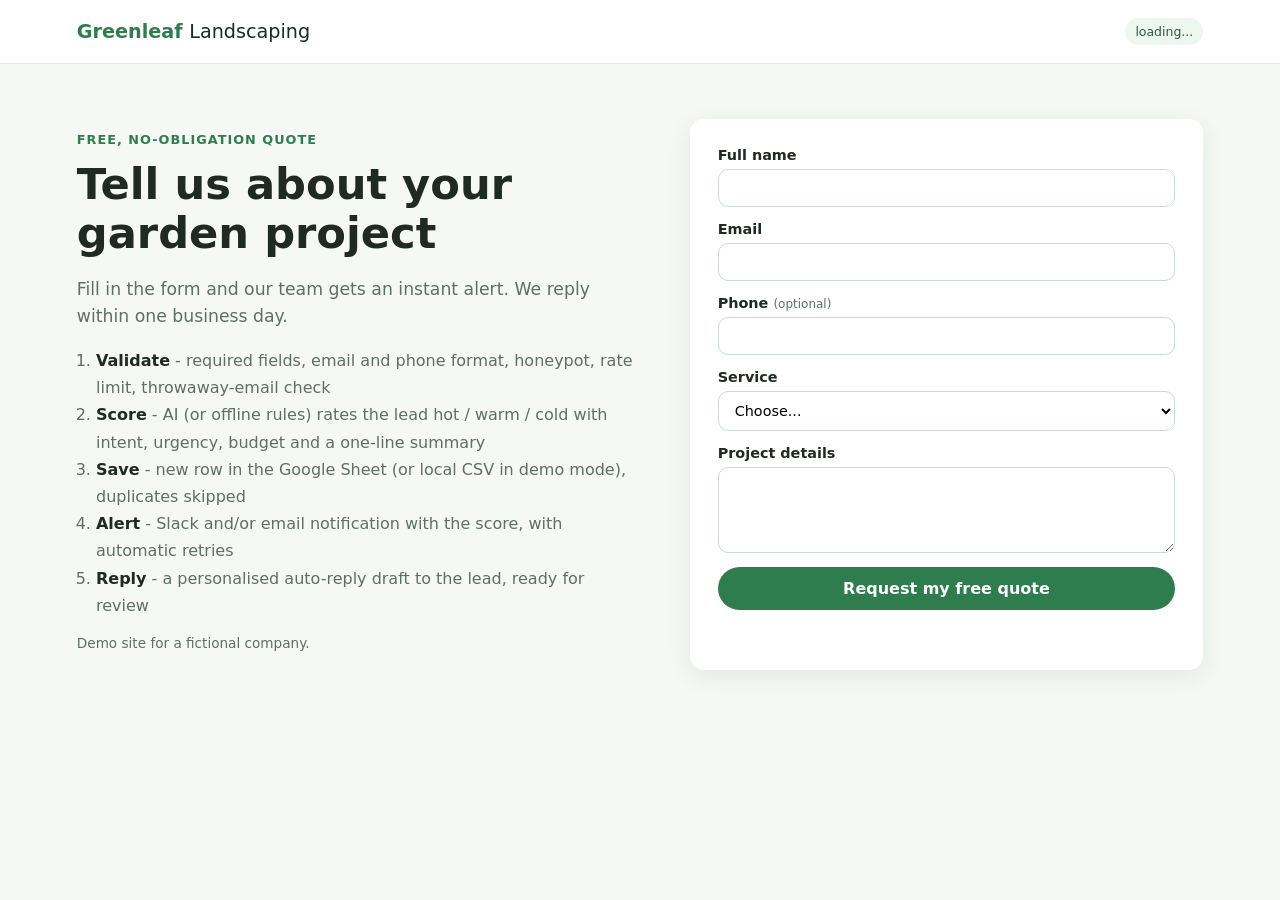
==== static/index.html @ b01346c5 "AI lead scoring, auto-reply drafts, spam protection, dashboard with CSV export, HubSpot stub, n8n AI" ====
<!doctype html>
<html lang="en">
<head>
  <meta charset="utf-8">
  <meta name="viewport" content="width=device-width, initial-scale=1">
  <title>Greenleaf Landscaping - Free quote (demo)</title>
  <link rel="stylesheet" href="/static/style.css">
</head>
<body>
  <!-- Landing page for a FICTIONAL business. The form -> sheet -> alert flow is the demo. -->
  <header class="site-header">
    <div class="logo">Greenleaf <span>Landscaping</span></div>
    <span class="demo-badge" id="mode">loading...</span>
  </header>

  <main class="layout">
    <section class="pitch">
      <p class="eyebrow">Free, no-obligation quote</p>
      <h1>Tell us about your garden project</h1>
      <p class="lead">Fill in the form and our team gets an instant alert. We reply within one business day.</p>
      <ol class="flow">
        <li><strong>Validate</strong> - required fields, email and phone format, honeypot, rate limit, throwaway-email check</li>
        <li><strong>Score</strong> - AI (or offline rules) rates the lead hot / warm / cold with intent, urgency, budget and a one-line summary</li>
        <li><strong>Save</strong> - new row in the Google Sheet (or local CSV in demo mode), duplicates skipped</li>
        <li><strong>Alert</strong> - Slack and/or email notification with the score, with automatic retries</li>
        <li><strong>Reply</strong> - a personalised auto-reply draft to the lead, ready for review</li>
      </ol>
      <p class="demo-note">Demo site for a fictional company.</p>
    </section>

    <section class="card">
      <form id="lead-form" novalidate>
        <label>Full name <input name="name" autocomplete="name" required></label>
        <label>Email <input name="email" type="email" autocomplete="email" required></label>
        <label><span>Phone <small>(optional)</small></span><input name="phone" type="tel" autocomplete="tel"></label>
        <label>Service
          <select name="service" required>
            <option value="">Choose...</option>
            <option>Garden design</option>
            <option>Lawn care</option>
            <option>Patio &amp; paving</option>
            <option>Tree surgery</option>
            <option>Other</option>
          </select>
        </label>
        <label>Project details <textarea name="message" rows="4" maxlength="1000" required></textarea></label>
        <!-- Honeypot: hidden from people, often filled by bots -->
        <label class="hp" aria-hidden="true">Website <input name="website" tabindex="-1" autocomplete="off"></label>
        <button type="submit">Request my free quote</button>
        <div id="form-status" class="status" role="status"></div>
      </form>
    </section>
  </main>

  <section class="leads-panel" id="leads-panel" hidden>
    <h2>Demo sheet: latest rows in <code>data/leads.csv</code> · <a href="/dashboard">open the dashboard →</a></h2>
    <table><thead><tr><th>Received</th><th>Name</th><th>Service</th><th>Score</th><th>AI / rule summary</th></tr></thead><tbody id="leads-body"></tbody></table>
  </section>

  <script src="/static/form.js"></script>
</body>
</html>
---- static/style.css ----
:root {
  --brand: #2f7d4f;
  --brand-dark: #22603c;
  --bg: #f5f8f4;
  --text: #1f2a22;
  --muted: #5f6f63;
  --error: #b42318;
  --radius: 14px;
}

* { box-sizing: border-box; }
body { margin: 0; font-family: system-ui, -apple-system, "Segoe UI", Roboto, sans-serif; background: var(--bg); color: var(--text); }
.site-header { display: flex; justify-content: space-between; align-items: center; padding: 18px 6vw; background: #fff; box-shadow: 0 1px 0 #e2e9e1; }
.logo { font-weight: 800; font-size: 1.2rem; color: var(--brand); }
.logo span { font-weight: 400; color: var(--text); }
.demo-badge { font-size: .78rem; background: #eef6f0; color: var(--brand-dark); padding: 6px 10px; border-radius: 999px; }

.layout { display: grid; grid-template-columns: 1.1fr 1fr; gap: 48px; padding: 56px 6vw 32px; align-items: start; }
@media (max-width: 860px) { .layout { grid-template-columns: 1fr; gap: 24px; padding-top: 32px; } }
.eyebrow { text-transform: uppercase; letter-spacing: .08em; font-size: .8rem; color: var(--brand); font-weight: 700; }
h1 { font-size: clamp(1.9rem, 3.6vw, 2.7rem); line-height: 1.15; margin: .2em 0 .4em; }
.lead { color: var(--muted); font-size: 1.08rem; line-height: 1.55; }
.flow { padding-left: 1.2em; line-height: 1.7; color: var(--muted); }
.flow strong { color: var(--text); }
.demo-note { font-size: .85rem; color: var(--muted); }

.card { background: #fff; border-radius: var(--radius); padding: 28px; box-shadow: 0 6px 24px rgba(30, 60, 40, .08); }
form { display: grid; gap: 14px; }
label { display: grid; gap: 6px; font-weight: 600; font-size: .9rem; }
label small { font-weight: 400; color: var(--muted); }
input, select, textarea { font: inherit; font-weight: 400; padding: 10px 12px; border: 1px solid #cdd8cf; border-radius: 10px; background: #fff; }
input:focus, select:focus, textarea:focus { outline: 2px solid #bfe0c9; border-color: var(--brand); }
.invalid { border-color: var(--error); }
.field-error { color: var(--error); font-weight: 400; font-size: .8rem; }
.hp { position: absolute; left: -9999px; }
button { font: inherit; font-weight: 700; padding: 12px; border: 0; border-radius: 999px; background: var(--brand); color: #fff; cursor: pointer; }
button:hover { background: var(--brand-dark); }
button:disabled { opacity: .6; cursor: wait; }
.status { min-height: 1.2em; font-size: .92rem; }
.status.ok { color: var(--brand-dark); background: #eef6f0; padding: 10px 12px; border-radius: 10px; }
.status.err { color: var(--error); }

.leads-panel { margin: 0 6vw 48px; background: #fff; border-radius: var(--radius); padding: 20px 24px; box-shadow: 0 6px 24px rgba(30, 60, 40, .06); overflow-x: auto; }
.leads-panel h2 { font-size: 1rem; margin-top: 0; }
table { width: 100%; border-collapse: collapse; font-size: .85rem; }
th, td { text-align: left; padding: 8px 10px; border-bottom: 1px solid #edf1ec; vertical-align: top; }
th { color: var(--muted); font-weight: 600; background: #f8faf7; }

/* --- Score badges (form page and dashboard) --- */
.badge { font-weight: 700; text-transform: uppercase; font-size: .72rem; letter-spacing: .04em; }
.badge.hot { color: #b42318; }
.badge.warm { color: #b54708; }
.badge.cold { color: #475467; }
.leads-panel h2 a { color: var(--brand); font-weight: 600; }

/* --- Dashboard --- */
.dash-main { padding: 28px 6vw 48px; display: grid; gap: 20px; }
.cards-row { display: grid; grid-template-columns: repeat(4, 1fr); gap: 16px; }
@media (max-width: 720px) { .cards-row { grid-template-columns: repeat(2, 1fr); } .dash-grid { grid-template-columns: 1fr !important; } }
.stat { background: #fff; border-radius: var(--radius); padding: 16px 20px; box-shadow: 0 6px 24px rgba(30, 60, 40, .06); border-top: 4px solid var(--brand); }
.stat span { display: block; color: var(--muted); font-size: .85rem; }
.stat strong { font-size: 2rem; }
.stat.hot { border-top-color: #d92d20; } .stat.warm { border-top-color: #f79009; } .stat.cold { border-top-color: #98a2b3; }
.dash-grid { display: grid; grid-template-columns: 1fr 1fr; gap: 20px; }
.panel { background: #fff; border-radius: var(--radius); padding: 18px 22px; box-shadow: 0 6px 24px rgba(30, 60, 40, .06); }
.panel h2 { font-size: 1rem; margin: 0 0 10px; }
.panel-head { display: flex; justify-content: space-between; align-items: center; gap: 12px; flex-wrap: wrap; }
.filters { display: flex; gap: 6px; align-items: center; flex-wrap: wrap; }
.filters button { padding: 6px 12px; font-size: .82rem; background: #eef6f0; color: var(--brand-dark); }
.filters button.active { background: var(--brand); color: #fff; }
.btn-csv { padding: 6px 12px; font-size: .82rem; border: 1px solid var(--brand); color: var(--brand-dark); border-radius: 999px; text-decoration: none; font-weight: 700; }
.table-wrap { overflow-x: auto; }
table.mini td.num { text-align: right; font-weight: 700; }
td.summary { min-width: 260px; color: var(--muted); }
button.link { background: none; color: var(--brand-dark); padding: 0; font-size: .82rem; text-decoration: underline; }
.empty { color: var(--muted); }
dialog { border: 0; border-radius: var(--radius); max-width: 560px; box-shadow: 0 20px 60px rgba(0,0,0,.25); }
dialog pre { white-space: pre-wrap; font-family: inherit; line-height: 1.5; }
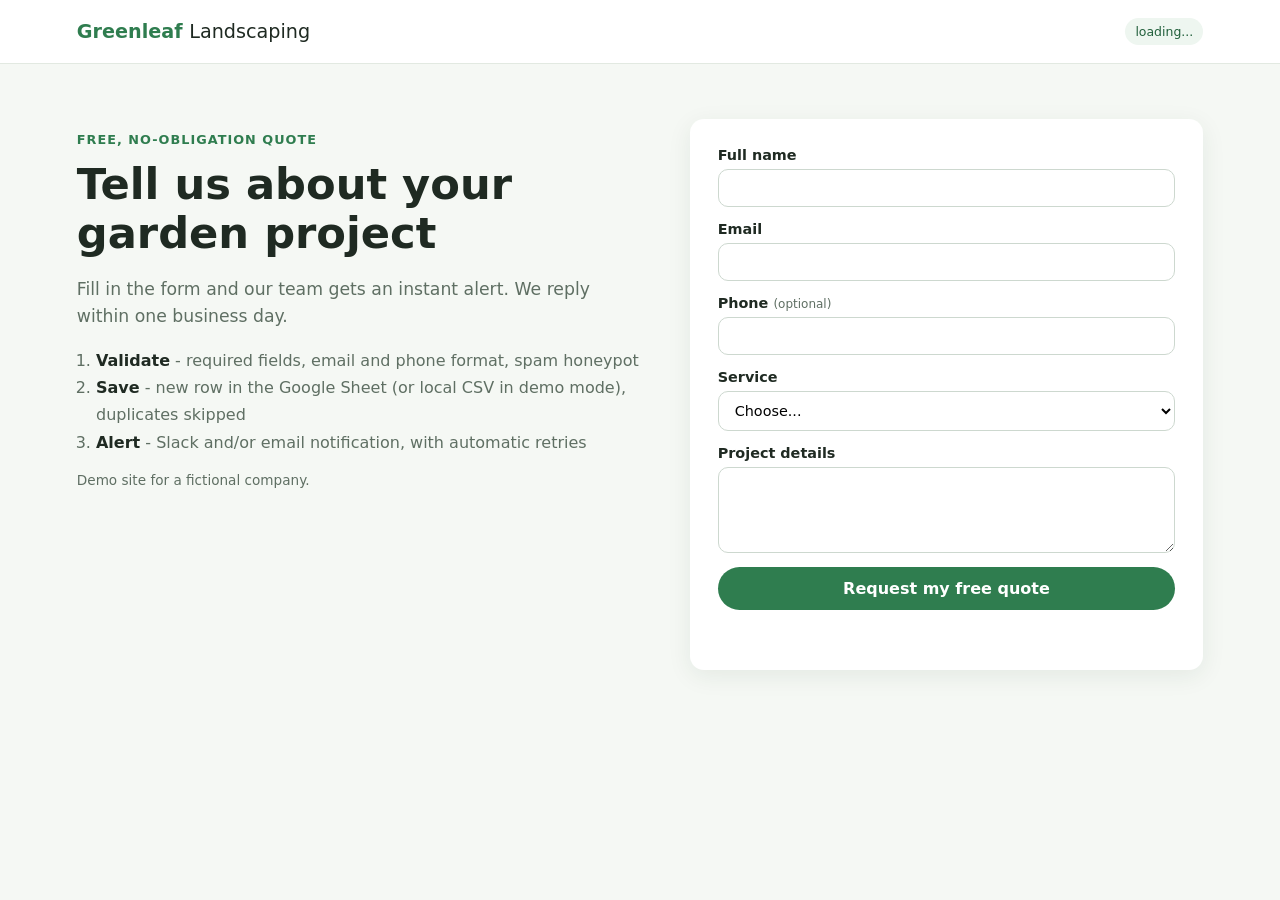
==== commit e45eff13: "Lead form to Google Sheets with Slack/email alerts, plus n8n workflow" ====
--- a/static/index.html
+++ b/static/index.html
@@ -19,11 +19,9 @@
       <h1>Tell us about your garden project</h1>
       <p class="lead">Fill in the form and our team gets an instant alert. We reply within one business day.</p>
       <ol class="flow">
-        <li><strong>Validate</strong> - required fields, email and phone format, honeypot, rate limit, throwaway-email check</li>
-        <li><strong>Score</strong> - AI (or offline rules) rates the lead hot / warm / cold with intent, urgency, budget and a one-line summary</li>
+        <li><strong>Validate</strong> - required fields, email and phone format, spam honeypot</li>
         <li><strong>Save</strong> - new row in the Google Sheet (or local CSV in demo mode), duplicates skipped</li>
-        <li><strong>Alert</strong> - Slack and/or email notification with the score, with automatic retries</li>
-        <li><strong>Reply</strong> - a personalised auto-reply draft to the lead, ready for review</li>
+        <li><strong>Alert</strong> - Slack and/or email notification, with automatic retries</li>
       </ol>
       <p class="demo-note">Demo site for a fictional company.</p>
     </section>
@@ -53,8 +51,8 @@
   </main>
 
   <section class="leads-panel" id="leads-panel" hidden>
-    <h2>Demo sheet: latest rows in <code>data/leads.csv</code> · <a href="/dashboard">open the dashboard →</a></h2>
-    <table><thead><tr><th>Received</th><th>Name</th><th>Service</th><th>Score</th><th>AI / rule summary</th></tr></thead><tbody id="leads-body"></tbody></table>
+    <h2>Demo sheet: latest rows in <code>data/leads.csv</code></h2>
+    <table><thead><tr><th>Received</th><th>Name</th><th>Email</th><th>Service</th><th>Message</th></tr></thead><tbody id="leads-body"></tbody></table>
   </section>
 
   <script src="/static/form.js"></script>
--- a/static/style.css
+++ b/static/style.css
@@ -45,34 +45,3 @@
 table { width: 100%; border-collapse: collapse; font-size: .85rem; }
 th, td { text-align: left; padding: 8px 10px; border-bottom: 1px solid #edf1ec; vertical-align: top; }
 th { color: var(--muted); font-weight: 600; background: #f8faf7; }
-
-/* --- Score badges (form page and dashboard) --- */
-.badge { font-weight: 700; text-transform: uppercase; font-size: .72rem; letter-spacing: .04em; }
-.badge.hot { color: #b42318; }
-.badge.warm { color: #b54708; }
-.badge.cold { color: #475467; }
-.leads-panel h2 a { color: var(--brand); font-weight: 600; }
-
-/* --- Dashboard --- */
-.dash-main { padding: 28px 6vw 48px; display: grid; gap: 20px; }
-.cards-row { display: grid; grid-template-columns: repeat(4, 1fr); gap: 16px; }
-@media (max-width: 720px) { .cards-row { grid-template-columns: repeat(2, 1fr); } .dash-grid { grid-template-columns: 1fr !important; } }
-.stat { background: #fff; border-radius: var(--radius); padding: 16px 20px; box-shadow: 0 6px 24px rgba(30, 60, 40, .06); border-top: 4px solid var(--brand); }
-.stat span { display: block; color: var(--muted); font-size: .85rem; }
-.stat strong { font-size: 2rem; }
-.stat.hot { border-top-color: #d92d20; } .stat.warm { border-top-color: #f79009; } .stat.cold { border-top-color: #98a2b3; }
-.dash-grid { display: grid; grid-template-columns: 1fr 1fr; gap: 20px; }
-.panel { background: #fff; border-radius: var(--radius); padding: 18px 22px; box-shadow: 0 6px 24px rgba(30, 60, 40, .06); }
-.panel h2 { font-size: 1rem; margin: 0 0 10px; }
-.panel-head { display: flex; justify-content: space-between; align-items: center; gap: 12px; flex-wrap: wrap; }
-.filters { display: flex; gap: 6px; align-items: center; flex-wrap: wrap; }
-.filters button { padding: 6px 12px; font-size: .82rem; background: #eef6f0; color: var(--brand-dark); }
-.filters button.active { background: var(--brand); color: #fff; }
-.btn-csv { padding: 6px 12px; font-size: .82rem; border: 1px solid var(--brand); color: var(--brand-dark); border-radius: 999px; text-decoration: none; font-weight: 700; }
-.table-wrap { overflow-x: auto; }
-table.mini td.num { text-align: right; font-weight: 700; }
-td.summary { min-width: 260px; color: var(--muted); }
-button.link { background: none; color: var(--brand-dark); padding: 0; font-size: .82rem; text-decoration: underline; }
-.empty { color: var(--muted); }
-dialog { border: 0; border-radius: var(--radius); max-width: 560px; box-shadow: 0 20px 60px rgba(0,0,0,.25); }
-dialog pre { white-space: pre-wrap; font-family: inherit; line-height: 1.5; }
